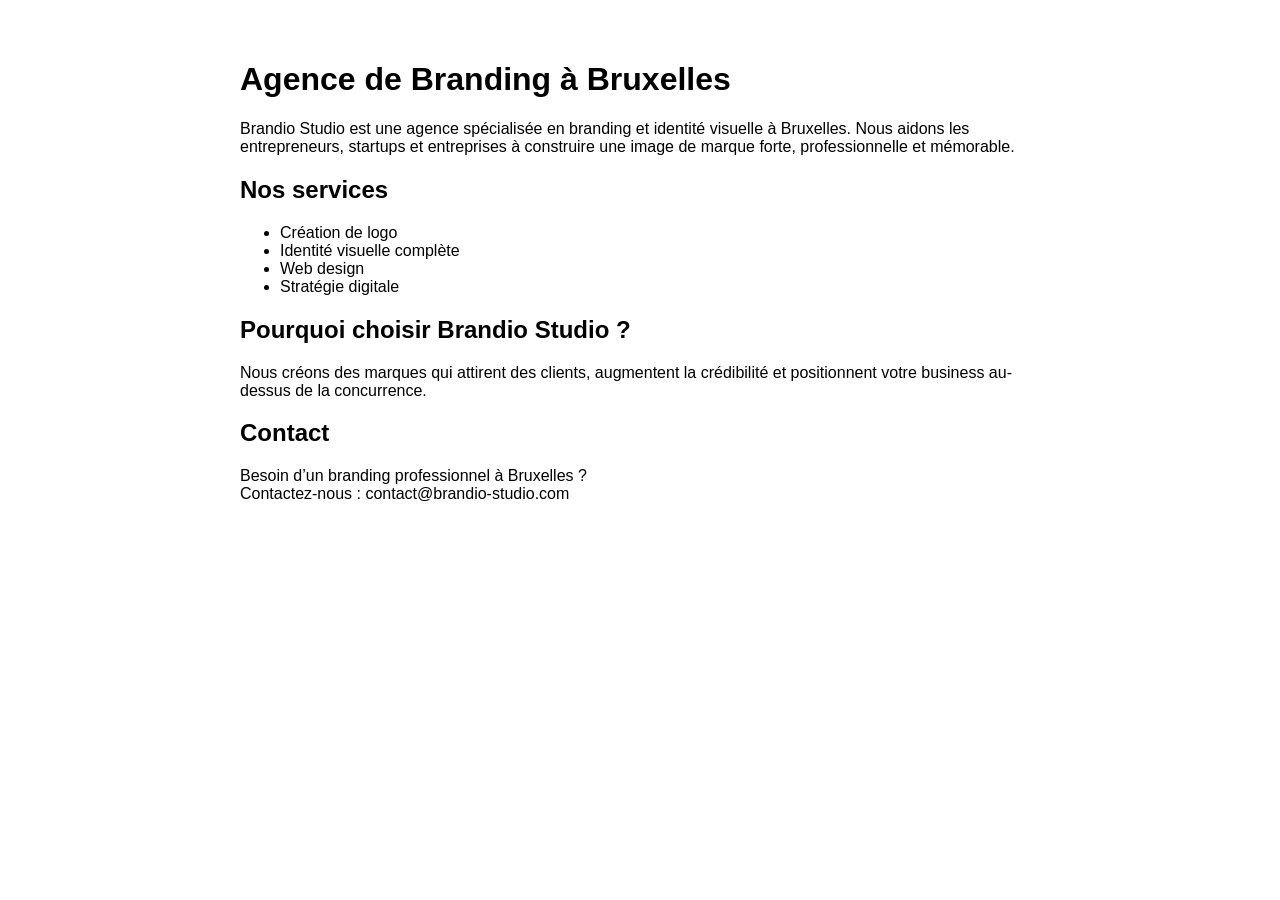
==== branding-bruxelles.html @ 32b17292 "Create branding-bruxelles.html create branding page" ====
<!doctype html>
<html lang="fr">
<head>
  <meta charset="UTF-8" />
  <meta name="viewport" content="width=device-width, initial-scale=1.0"/>

  <title>Agence Branding Bruxelles | Brandio Studio</title>
  <meta name="description" content="Agence de branding à Bruxelles. Création de logo, identité visuelle et stratégie digitale pour développer votre marque et attirer plus de clients."/>

  <link rel="canonical" href="https://brandio-studio.com/branding-bruxelles" />

  <meta property="og:title" content="Agence Branding Bruxelles | Brandio Studio" />
  <meta property="og:description" content="Développez une marque forte à Bruxelles avec Brandio Studio." />
  <meta property="og:url" content="https://brandio-studio.com/branding-bruxelles" />

  <link rel="icon" href="/favicon.png" />
</head>

<body style="font-family: Arial; padding: 40px; max-width: 800px; margin: auto;">

  <h1>Agence de Branding à Bruxelles</h1>

  <p>
    Brandio Studio est une agence spécialisée en branding et identité visuelle à Bruxelles.
    Nous aidons les entrepreneurs, startups et entreprises à construire une image de marque forte,
    professionnelle et mémorable.
  </p>

  <h2>Nos services</h2>
  <ul>
    <li>Création de logo</li>
    <li>Identité visuelle complète</li>
    <li>Web design</li>
    <li>Stratégie digitale</li>
  </ul>

  <h2>Pourquoi choisir Brandio Studio ?</h2>
  <p>
    Nous créons des marques qui attirent des clients, augmentent la crédibilité
    et positionnent votre business au-dessus de la concurrence.
  </p>

  <h2>Contact</h2>
  <p>
    Besoin d’un branding professionnel à Bruxelles ?<br/>
    Contactez-nous : contact@brandio-studio.com
  </p>

</body>
</html>
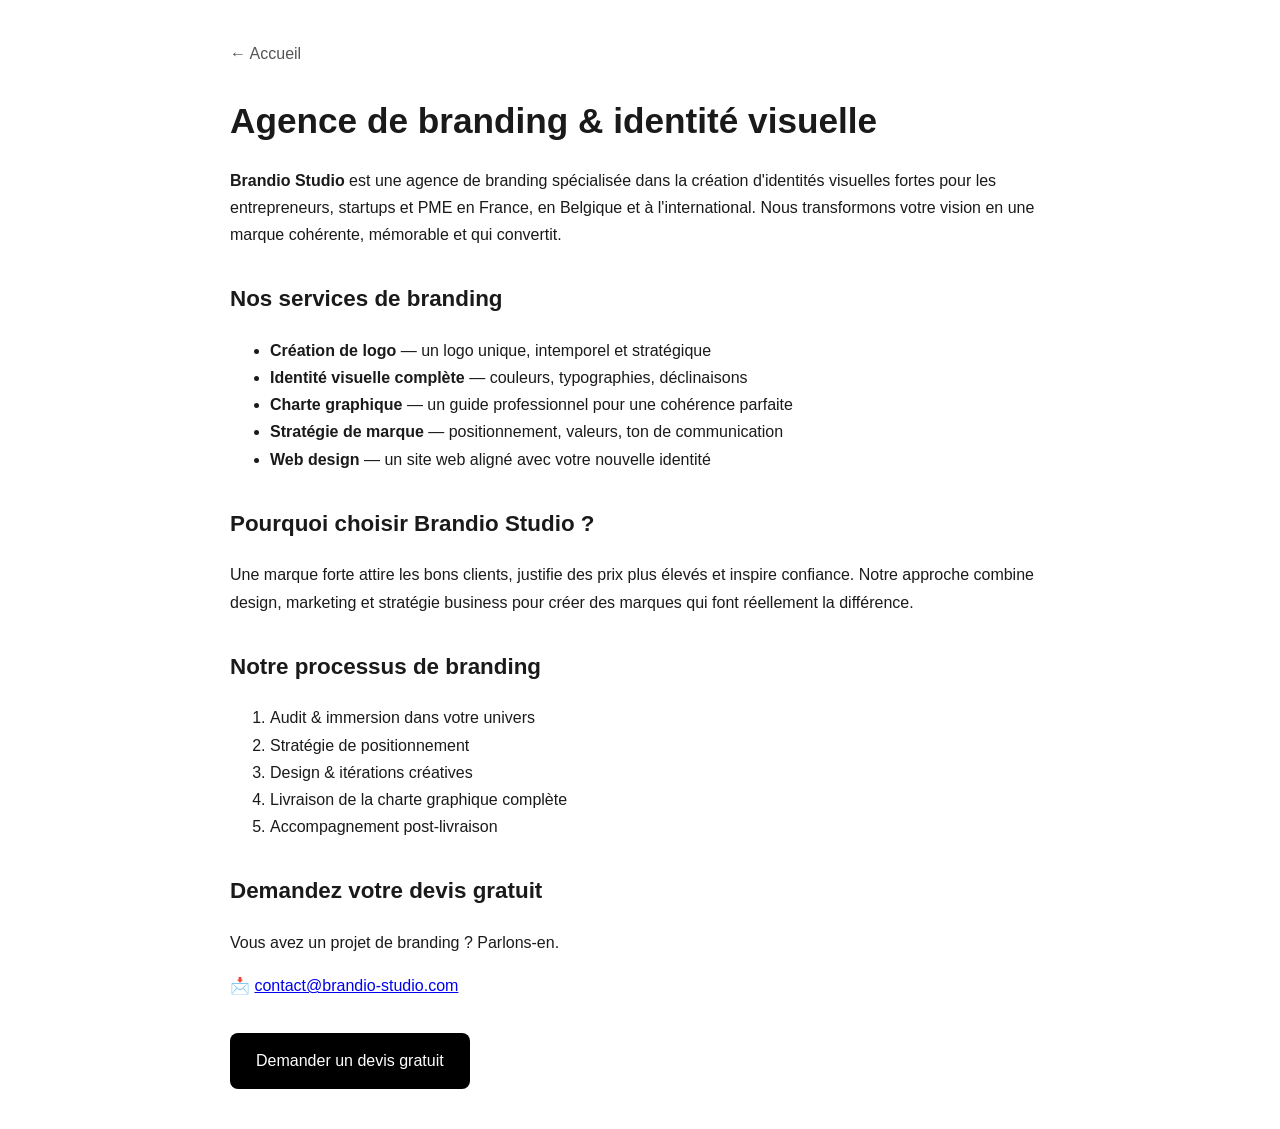
==== commit 13f39e1a: "SEO: rebuild branding-bruxelles with full head + schema" ====
--- a/branding-bruxelles.html
+++ b/branding-bruxelles.html
@@ -2,49 +2,93 @@
 <html lang="fr">
 <head>
   <meta charset="UTF-8" />
-  <meta name="viewport" content="width=device-width, initial-scale=1.0"/>
+  <meta name="viewport" content="width=device-width, initial-scale=1.0" />
+  <title>Agence de Branding & Identité Visuelle | Brandio Studio</title>
+  <meta name="description" content="Brandio Studio, agence de branding et identité visuelle. Création de logo, charte graphique et stratégie de marque pour startups et entreprises en France et en Belgique." />
+  <meta name="keywords" content="agence branding, branding France, branding Bruxelles, identité visuelle, création logo, charte graphique, stratégie de marque" />
+  <meta name="robots" content="index, follow, max-image-preview:large" />
+  <meta name="author" content="Brandio Studio" />
+  <link rel="canonical" href="https://brandio-studio.com/branding-bruxelles" />
+  <link rel="alternate" hreflang="fr" href="https://brandio-studio.com/branding-bruxelles" />
+  <link rel="alternate" hreflang="x-default" href="https://brandio-studio.com/branding-bruxelles" />
 
-  <title>Agence Branding Bruxelles | Brandio Studio</title>
-  <meta name="description" content="Agence de branding à Bruxelles. Création de logo, identité visuelle et stratégie digitale pour développer votre marque et attirer plus de clients."/>
+  <meta property="og:type" content="article" />
+  <meta property="og:title" content="Agence de Branding & Identité Visuelle | Brandio Studio" />
+  <meta property="og:description" content="Développez une marque forte avec Brandio Studio : logo, identité visuelle, stratégie de marque." />
+  <meta property="og:url" content="https://brandio-studio.com/branding-bruxelles" />
+  <meta property="og:image" content="https://brandio-studio.com/og-image.jpg" />
+  <meta property="og:locale" content="fr_FR" />
 
-  <link rel="canonical" href="https://brandio-studio.com/branding-bruxelles" />
-
-  <meta property="og:title" content="Agence Branding Bruxelles | Brandio Studio" />
-  <meta property="og:description" content="Développez une marque forte à Bruxelles avec Brandio Studio." />
-  <meta property="og:url" content="https://brandio-studio.com/branding-bruxelles" />
+  <meta name="twitter:card" content="summary_large_image" />
+  <meta name="twitter:title" content="Agence de Branding & Identité Visuelle | Brandio Studio" />
+  <meta name="twitter:description" content="Logo, identité visuelle, stratégie de marque. Devis gratuit." />
+  <meta name="twitter:image" content="https://brandio-studio.com/og-image.jpg" />
 
   <link rel="icon" href="/favicon.png" />
+
+  <script type="application/ld+json">
+  {
+    "@context": "https://schema.org",
+    "@type": "Service",
+    "serviceType": "Branding & Identité visuelle",
+    "provider": {
+      "@type": "Organization",
+      "name": "Brandio Studio",
+      "url": "https://brandio-studio.com/"
+    },
+    "areaServed": ["France","Belgique","Suisse","Luxembourg"],
+    "description": "Création de marque complète : logo, identité visuelle, charte graphique et stratégie de positionnement."
+  }
+  </script>
+  <script type="application/ld+json">
+  {
+    "@context": "https://schema.org",
+    "@type": "BreadcrumbList",
+    "itemListElement": [
+      { "@type": "ListItem", "position": 1, "name": "Accueil", "item": "https://brandio-studio.com/" },
+      { "@type": "ListItem", "position": 2, "name": "Agence de branding", "item": "https://brandio-studio.com/branding-bruxelles" }
+    ]
+  }
+  </script>
+
+  <style>
+    body { font-family: -apple-system, Segoe UI, Arial, sans-serif; padding: 40px 20px; max-width: 820px; margin: auto; line-height: 1.7; color: #1a1a1a; }
+    h1 { font-size: 2.2rem; margin-bottom: 1rem; }
+    h2 { margin-top: 2rem; font-size: 1.4rem; }
+    nav a { color: #555; text-decoration: none; margin-right: 12px; }
+    .cta { display: inline-block; background:#000; color:#fff; padding: 14px 26px; border-radius:8px; text-decoration:none; margin-top:18px; }
+  </style>
 </head>
+<body>
+  <nav><a href="/">← Accueil</a></nav>
 
-<body style="font-family: Arial; padding: 40px; max-width: 800px; margin: auto;">
+  <h1>Agence de branding & identité visuelle</h1>
+  <p><strong>Brandio Studio</strong> est une agence de branding spécialisée dans la création d'identités visuelles fortes pour les entrepreneurs, startups et PME en France, en Belgique et à l'international. Nous transformons votre vision en une marque cohérente, mémorable et qui convertit.</p>
 
-  <h1>Agence de Branding à Bruxelles</h1>
-
-  <p>
-    Brandio Studio est une agence spécialisée en branding et identité visuelle à Bruxelles.
-    Nous aidons les entrepreneurs, startups et entreprises à construire une image de marque forte,
-    professionnelle et mémorable.
-  </p>
-
-  <h2>Nos services</h2>
+  <h2>Nos services de branding</h2>
   <ul>
-    <li>Création de logo</li>
-    <li>Identité visuelle complète</li>
-    <li>Web design</li>
-    <li>Stratégie digitale</li>
+    <li><strong>Création de logo</strong> — un logo unique, intemporel et stratégique</li>
+    <li><strong>Identité visuelle complète</strong> — couleurs, typographies, déclinaisons</li>
+    <li><strong>Charte graphique</strong> — un guide professionnel pour une cohérence parfaite</li>
+    <li><strong>Stratégie de marque</strong> — positionnement, valeurs, ton de communication</li>
+    <li><strong>Web design</strong> — un site web aligné avec votre nouvelle identité</li>
   </ul>
 
   <h2>Pourquoi choisir Brandio Studio ?</h2>
-  <p>
-    Nous créons des marques qui attirent des clients, augmentent la crédibilité
-    et positionnent votre business au-dessus de la concurrence.
-  </p>
+  <p>Une marque forte attire les bons clients, justifie des prix plus élevés et inspire confiance. Notre approche combine design, marketing et stratégie business pour créer des marques qui font réellement la différence.</p>
 
-  <h2>Contact</h2>
-  <p>
-    Besoin d’un branding professionnel à Bruxelles ?<br/>
-    Contactez-nous : contact@brandio-studio.com
-  </p>
+  <h2>Notre processus de branding</h2>
+  <ol>
+    <li>Audit & immersion dans votre univers</li>
+    <li>Stratégie de positionnement</li>
+    <li>Design & itérations créatives</li>
+    <li>Livraison de la charte graphique complète</li>
+    <li>Accompagnement post-livraison</li>
+  </ol>
 
+  <h2>Demandez votre devis gratuit</h2>
+  <p>Vous avez un projet de branding ? Parlons-en.</p>
+  <p>📩 <a href="mailto:contact@brandio-studio.com">contact@brandio-studio.com</a></p>
+  <a class="cta" href="mailto:contact@brandio-studio.com">Demander un devis gratuit</a>
 </body>
 </html>
